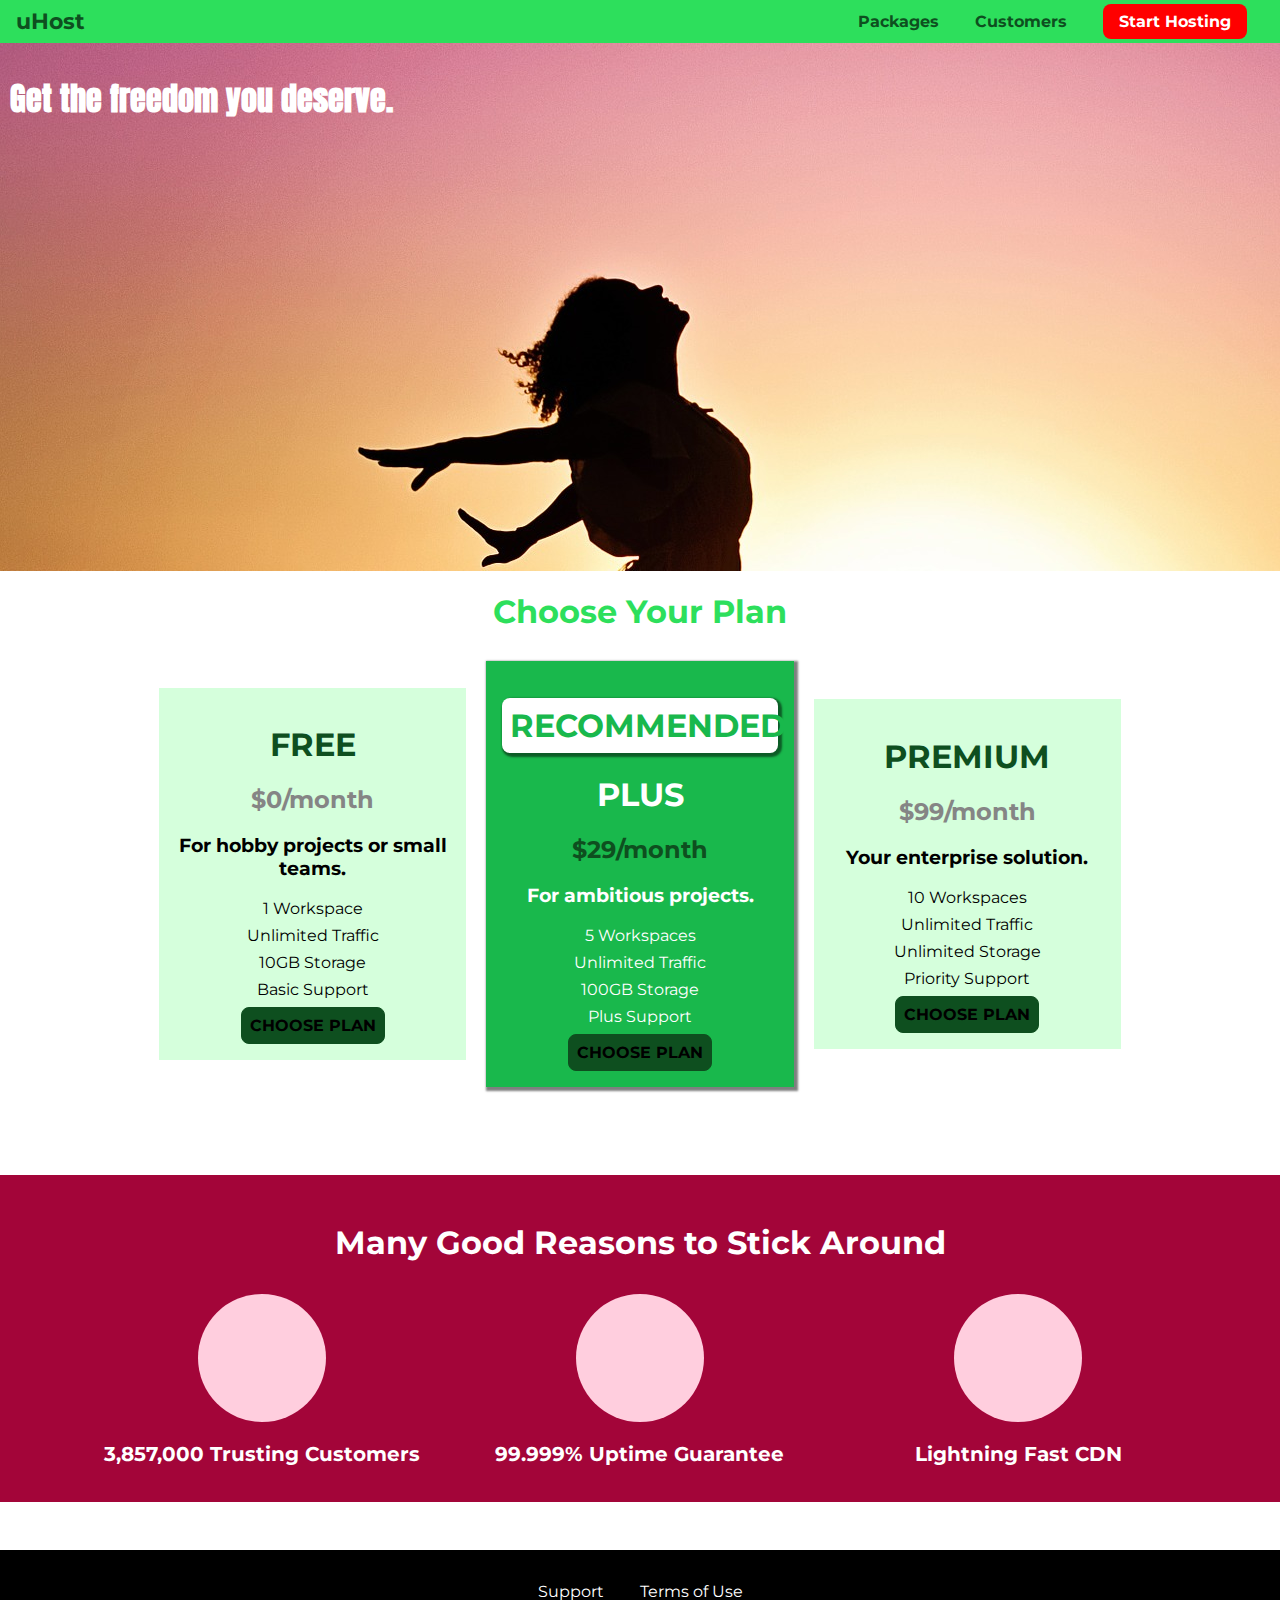
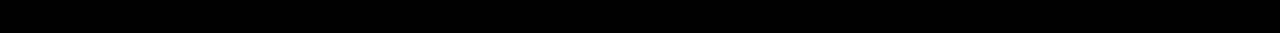
==== index.html @ 53363c1c "initail commit." ====
<!DOCTYPE html>
<html lang="en">

<head>
  <meta charset="UTF-8" />
  <meta http-equiv="X-UA-Compatible" content="ie=edge" />
  <title>uHost</title>
  <link rel="shortcut icon" href="favicon.png" />
  <link href="https://fonts.googleapis.com/css?family=Anton" rel="stylesheet" />
  <link href="https://fonts.googleapis.com/css?family=Montserrat:400,700" rel="stylesheet" />
    <link rel="stylesheet" href="shared.css" />
  <link rel="stylesheet" href="main.css" />
</head>

<body>
  <header class="main-header">
    <div class="main-logo">
      <a href="index.html" class="main-header__brand">
        uHost
      </a>
    </div>
    <nav class="main-nav">
      <ul class="main-nav__items">
        <li class="main-nav__item">
          <a href="packages/index.html">Packages</a>
        </li>
        <li class="main-nav__item">
          <a href="customers/index.html">Customers</a>
          <a href="customers/index.html" style="display:none">Customers</a>
        </li class="main-nav__item">
        <li class="main-nav__item main-nav__item--cta">
          <a href="start-hosting/index.html">Start Hosting</a>
        </li>
      </ul>
    </nav>
  </header>
  <main>
    <section id="product-overview">
      <h1>Get the freedom you deserve.</h1>
    </section>
    <section id="plans">
      <h1 class="section-title">Choose Your Plan</h1>
      <div class="plan__list">
        <article class="plan">
          <h1 class="plan__title">FREE</h1>
          <h2 class="plan__price">$0/month</h2>
          <h3>For hobby projects or small teams.</h3>
          <ul class="plan__features">
            <li>1 Workspace</li>
            <li>Unlimited Traffic</li>
            <li>10GB Storage</li>
            <li>Basic Support</li>
          </ul>
          <div>
            <button class="button">CHOOSE PLAN</button>
          </div>
        </article>
        <article class="plan plan__highlighted">
          <h1 class="plan__annotation">RECOMMENDED</h1>
          <h1 class="plan__title">PLUS</h1>
          <h2 class="plan__price">$29/month</h2>
          <h3>For ambitious projects.</h3>
          <ul class="plan__features">
            <li>5 Workspaces</li>
            <li>Unlimited Traffic</li>
            <li>100GB Storage</li>
            <li>Plus Support</li>
          </ul>
          <div>
            <button class="button">CHOOSE PLAN</button>
          </div>
        </article>
        <article class="plan">
          <h1 class="plan__title">PREMIUM</h1>
          <h2 class="plan__price">$99/month</h2>
          <h3>Your enterprise solution.</h3>
          <ul class="plan__features">
            <li>10 Workspaces</li>
            <li>Unlimited Traffic</li>
            <li>Unlimited Storage</li>
            <li>Priority Support</li>
          </ul>
          <div>
            <button class="button">CHOOSE PLAN</button>
          </div>
        </article>
      </div>
    </section>

    <section id="key-features">
      <h1 class="section-title">Many Good Reasons to Stick Around</h1>
      <ul class="key-feature__list">
        <li class="key-feature">
          <div class="key-feature__image">

          </div>
          <p class="key-feature__description">3,857,000 Trusting Customers</p>
        </li>
        <li class="key-feature">
          <div class="key-feature__image">

          </div>
          <p class="key-feature__description">99.999% Uptime Guarantee</p>
        </li>
        <li class="key-feature">
          <div class="key-feature__image">

          </div>
          <p class="key-feature__description">Lightning Fast CDN</p>
        </li>
      </ul>
    </section>
  </main>
  <footer class="main-footer">
    <nav>
      <ul class="main-footer__links">
        <li class="main-footer__link">
          <a href="#">Support</a>
        </li>
        <li class="main-footer__link">
          <a href="#">Terms of Use</a>
        </li>
      </ul>
    </nav>
  </footer>
</body>

</html>
---- shared.css ----
* {
  box-sizing: border-box;
}

body {
  font-family: "Montserrat", sans-serif;
  margin: 0;
}

.button {
  background: #0e4f1f;
  font: inherit;
  border: 1.5px solid #0e4f1f;
  padding: 8px;
  border-radius: 8px;
  font-weight: bold;
  cursor: pointer;
}

.button:hover,
.button:active {
  background: white;
  color: #0e4f1f;
}

.button:focus {
  outline: none;
}

.main-header {
  width: 100%;
  background: #2ddf5c;
  padding: 8px 16px;
}

.main-header__brand {
  color: #0e4f1f;
  text-decoration: none;
  font-weight: bold;
  font-size: 22px;
}

.main-header > div {
  display: inline-block;
  vertical-align: middle;
}

.main-nav {
  display: inline-block;
  text-align: right;
  width: calc(100% - 74px);
  vertical-align: middle;
}

.main-nav__items {
  margin: 0;
  padding: 0;
  list-style: none;
}

.main-nav__item {
  display: inline-block;
  margin: 0 16px;
}

.main-nav__item a {
  color: #0e4f1f;
  text-decoration: none;
  font-weight: bold;
  padding: 3px 0;
}

.main-nav__item a:hover,
.main-nav__item a:active {
  color: white;
  border-bottom: 5px solid white;
}

.main-nav__item--cta a {
  color: white;
  background: red;
  padding: 8px 16px;
  border-radius: 8px;
}

.main-nav__item--cta a:hover,
.main-nav__item--cta a:active {
  color: #ff1b68;
  background: white;
  border: none;
}

.main-footer {
  background: black;
  padding: 32px;
  margin-top: 48px;
}

.main-footer__links {
  list-style: none;
  margin: 0;
  padding: 0;
  text-align: center;
}

.main-footer__link {
  display: inline-block;
  margin: 0 16px;
}

.main-footer__link a {
  color: white;
  text-decoration: none;
}

.main-footer__link a:hover,
.main-footer__link a:active {
  color: #ccc;
}
---- main.css ----
#product-overview {
  background: url("freedom.jpg");
  width: 100%;
  height: 528px;
  padding: 10px;
}

.section-title {
  color: #2ddf5c;
  text-align: center;
}

#product-overview h1 {
  color: white;
  font-family: "Anton", sans-serif;
}

.plan__list {
  width: 80%;
  margin: auto;
  text-align: center;
}

.plan {
  background: #d5ffdc;
  text-align: center;
  padding: 16px;
  margin: 8px;
  display: inline-block;
  width: 30%;
  vertical-align: middle;
}

.plan__highlighted {
  background: #19b84c;
  color: white;
  box-shadow: 2px 2px 2px 2px rgba(0, 0, 0, 0.5);
}

.plan__annotation {
  background: white;
  color: #19b84c;
  padding: 8px;
  border-radius: 8px;
  box-shadow: 2px 2px 2px 2px rgba(0, 0, 0, 0.5);
}

.plan__title {
  color: #0e4f1f;
}

.plan__price {
  color: #858585;
}

.plan__highlighted .plan__title {
  color: white;
}

.plan__highlighted .plan__price {
  color: #0e4f1f;
}

.plan__features {
  list-style: none;
  margin: 0;
  padding: 0;
}

.plan__features li {
  margin: 8px 0;
}

#key-features {
  background: #a30539;
  margin-top: 80px;
  padding: 16px;
}

#key-features .section-title {
  color: white;
  margin: 32px;
}

.key-feature__list {
  list-style: none;
  margin: 0;
  padding: 0;
  text-align: center;
}

.key-feature {
  display: inline-block;
  width: 30%;
}

.key-feature__image {
  background: #ffcede;
  width: 128px;
  height: 128px;
  border: 2px solod #424242;
  border-radius: 50%;
  margin: auto;
}

.key-feature__description {
  text-align: center;
  font-weight: bold;
  color: white;
  font-size: 20px;
  vertical-align: top;
}
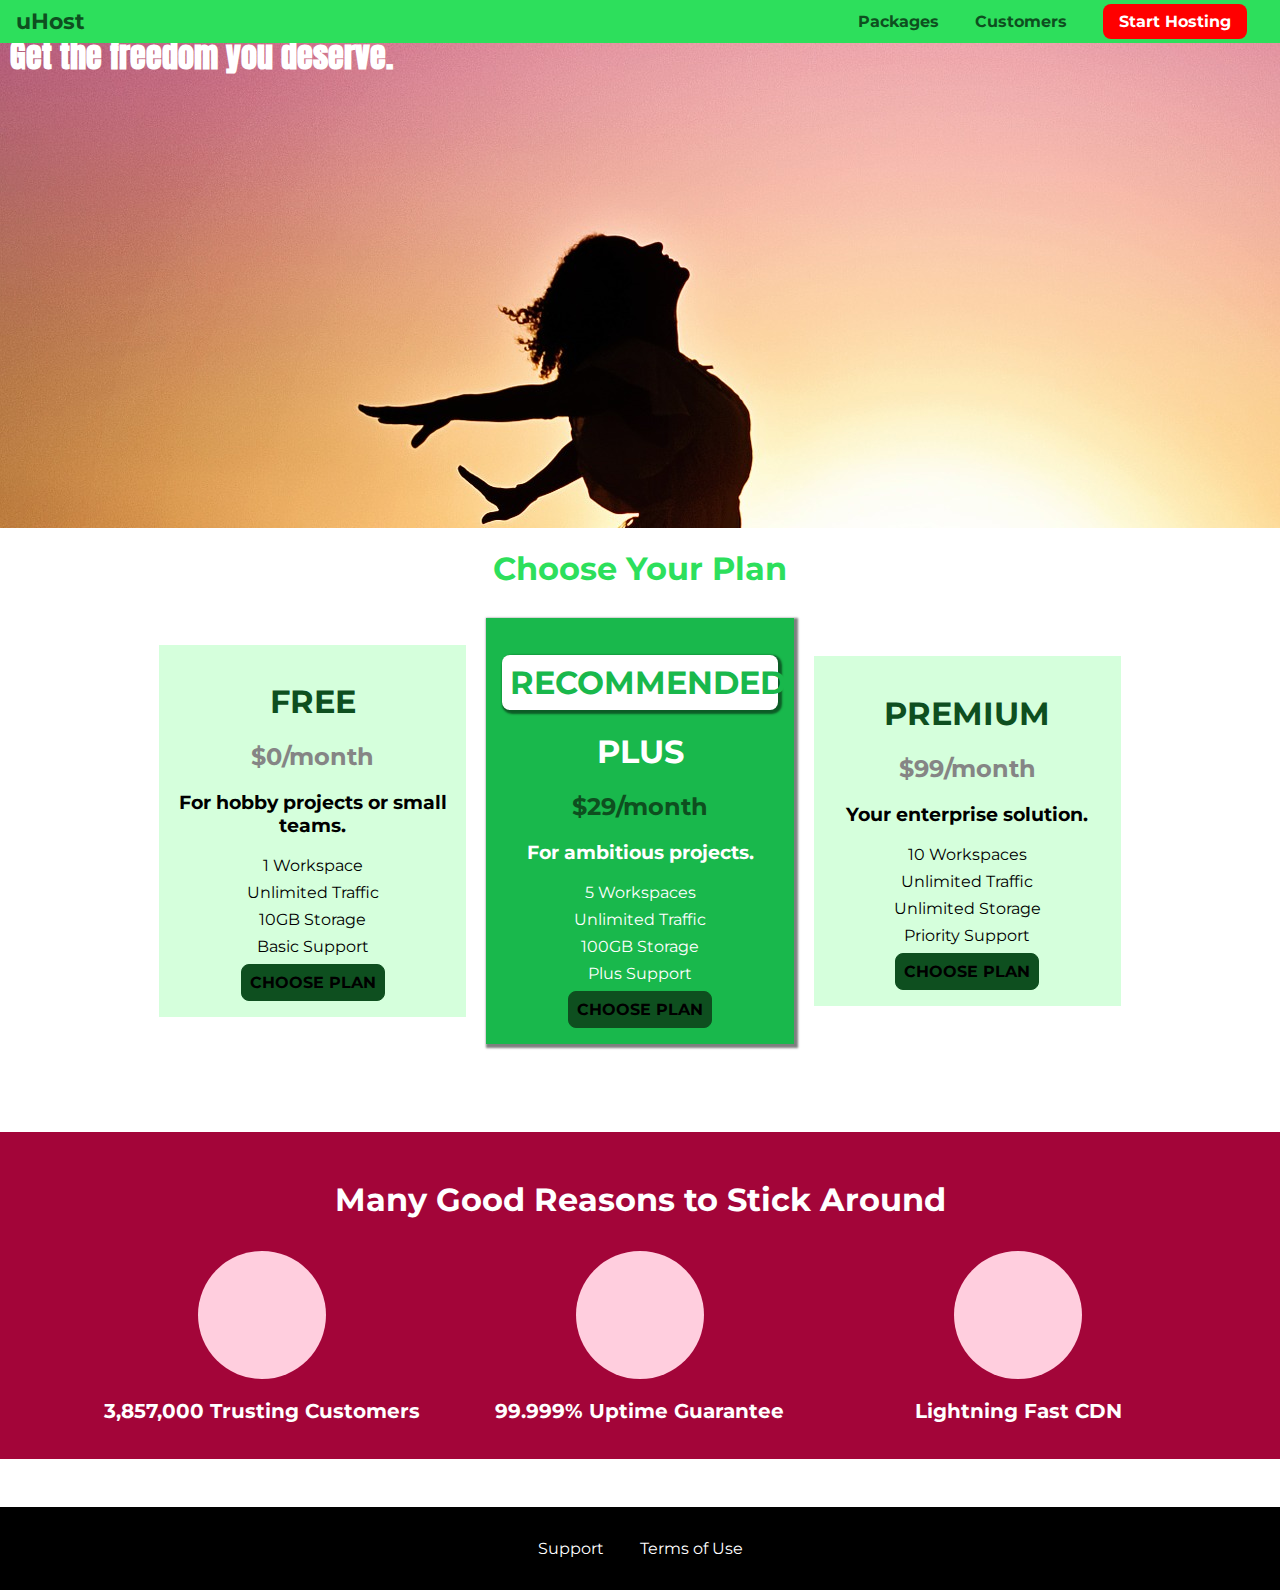
==== commit ea46a84a: "Position property added." ====
--- a/index.html
+++ b/index.html
@@ -8,7 +8,7 @@
   <link rel="shortcut icon" href="favicon.png" />
   <link href="https://fonts.googleapis.com/css?family=Anton" rel="stylesheet" />
   <link href="https://fonts.googleapis.com/css?family=Montserrat:400,700" rel="stylesheet" />
-    <link rel="stylesheet" href="shared.css" />
+  <link rel="stylesheet" href="shared.css" />
   <link rel="stylesheet" href="main.css" />
 </head>
 
--- a/shared.css
+++ b/shared.css
@@ -29,8 +29,12 @@
 
 .main-header {
   width: 100%;
+  position: fixed;
+  top: 0px;
+  left: 0px;
   background: #2ddf5c;
   padding: 8px 16px;
+  z-index: 1;
 }
 
 .main-header__brand {
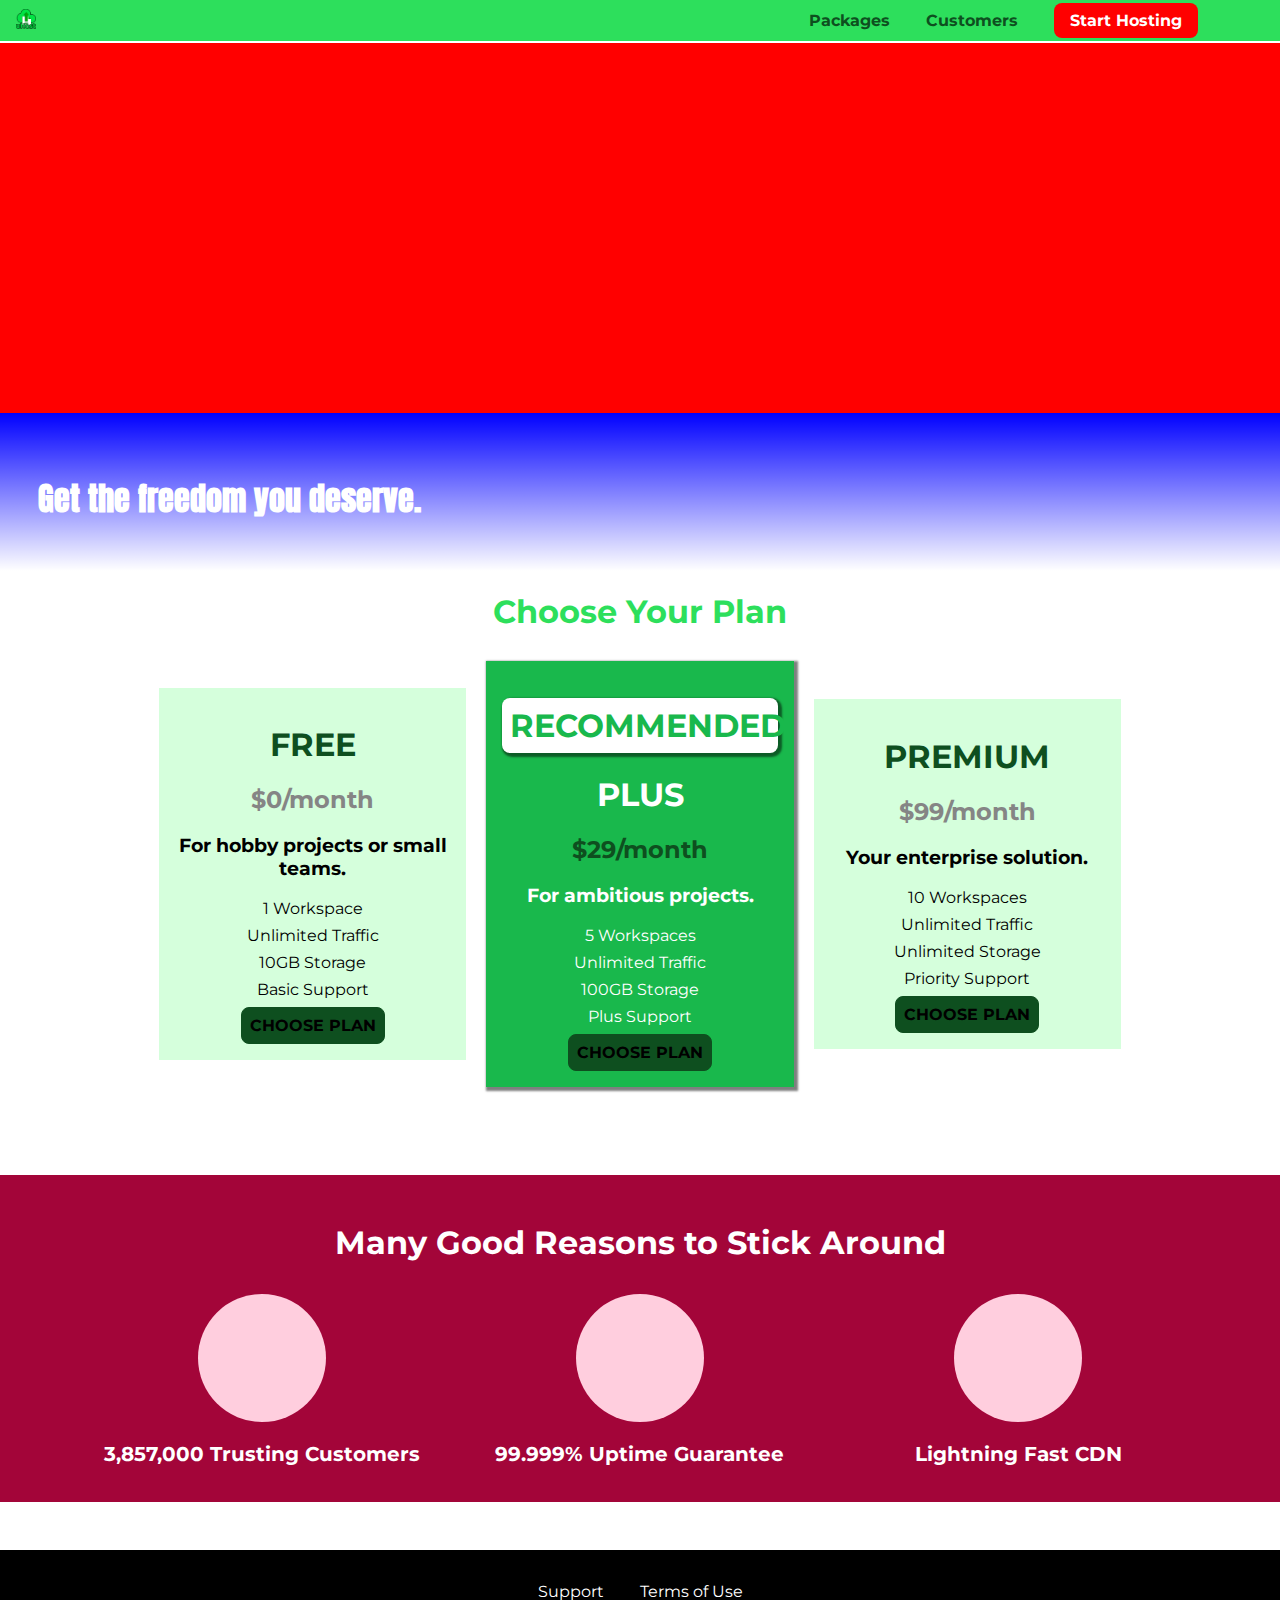
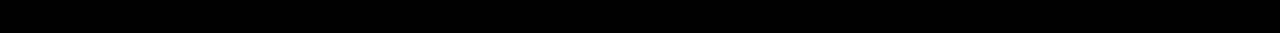
==== commit 12fa7809: "Image styling added." ====
--- a/index.html
+++ b/index.html
@@ -16,7 +16,7 @@
   <header class="main-header">
     <div class="main-logo">
       <a href="index.html" class="main-header__brand">
-        uHost
+        <img src="images/uhost-icon.png" alt="uHost - Your Favorite Hosting Company.">
       </a>
     </div>
     <nav class="main-nav">
--- a/shared.css
+++ b/shared.css
@@ -42,6 +42,13 @@
   text-decoration: none;
   font-weight: bold;
   font-size: 22px;
+  height: 20px;
+  display: inline-block;
+}
+
+.main-header__brand img {
+  height: 100%;
+  margin-top: -5px;
 }
 
 .main-header > div {
--- a/main.css
+++ b/main.css
@@ -1,8 +1,12 @@
 #product-overview {
-  background: url("freedom.jpg");
+  /* background: url("images/freedom.jpg") left 10% bottom 20% / cover no-repeat
+    border-box; */
+  background-image: linear-gradient(180deg, red 70%, blue 20%, transparent);
   width: 100%;
   height: 528px;
   padding: 10px;
+  margin-top: 43px;
+  position: relative;
 }
 
 .section-title {
@@ -13,6 +17,9 @@
 #product-overview h1 {
   color: white;
   font-family: "Anton", sans-serif;
+  position: absolute;
+  bottom: 5%;
+  left: 3%;
 }
 
 .plan__list {
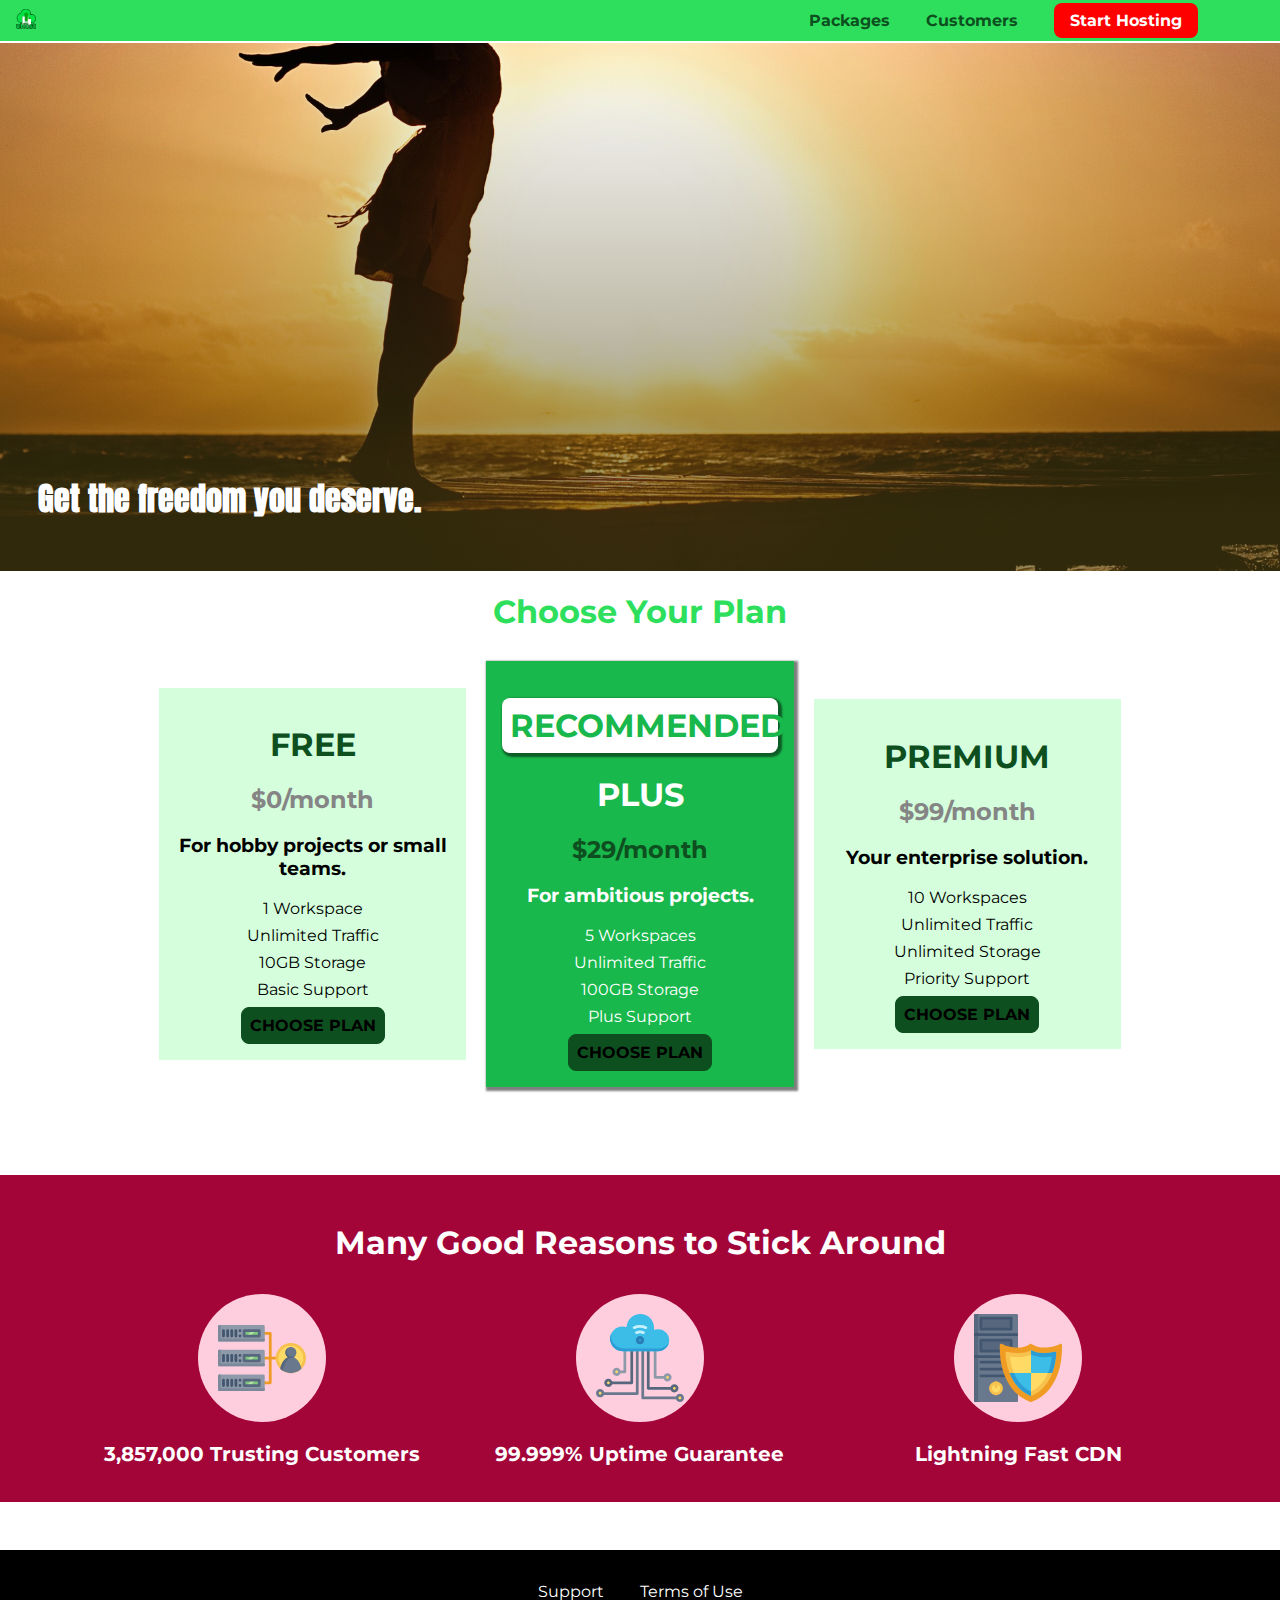
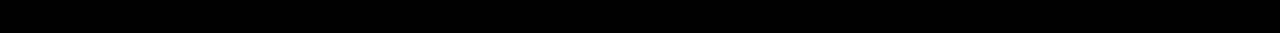
==== commit 293201f1: "BG image and image styling done." ====
--- a/index.html
+++ b/index.html
@@ -93,18 +93,195 @@
         <li class="key-feature">
           <div class="key-feature__image">
 
+            <svg viewBox="0 0 512 512">
+              <path style="fill:#F09B24;"
+                d="M344,248h-32V112c0-4.418-3.582-8-8-8h-40c-4.418,0-8,3.582-8,8s3.582,8,8,8h32v128h-32  c-4.418,0-8,3.582-8,8s3.582,8,8,8h32v128h-32c-4.418,0-8,3.582-8,8s3.582,8,8,8h40c4.418,0,8-3.582,8-8V264h32c4.418,0,8-3.582,8-8  S348.418,248,344,248z" />
+              <path style="fill:#8E9AA9;"
+                d="M264,64H8c-4.418,0-8,3.582-8,8v80c0,4.418,3.582,8,8,8h256c4.418,0,8-3.582,8-8V72  C272,67.582,268.418,64,264,64z" />
+              <path style="fill:#7C899B;"
+                d="M24,144c-4.418,0-8-3.582-8-8V64H8c-4.418,0-8,3.582-8,8v80c0,4.418,3.582,8,8,8h256  c4.418,0,8-3.582,8-8v-8H24z" />
+              <rect x="152" y="96" style="fill:#B8E3A8;" width="88" height="32" />
+              <g>
+                <polygon style="fill:#7EC97D;" points="152,96 152,128 166,128 198,96  " />
+                <polygon style="fill:#7EC97D;" points="220,96 188,128 240,128 240,96  " />
+              </g>
+              <path style="fill:#56677E;"
+                d="M240,136h-88c-4.418,0-8-3.582-8-8V96c0-4.418,3.582-8,8-8h88c4.418,0,8,3.582,8,8v32  C248,132.418,244.418,136,240,136z M160,120h72v-16h-72V120z" />
+              <g>
+                <path style="fill:#435670;"
+                  d="M32,136c-4.418,0-8-3.582-8-8V96c0-4.418,3.582-8,8-8s8,3.582,8,8v32C40,132.418,36.418,136,32,136z   " />
+                <path style="fill:#435670;"
+                  d="M56,136c-4.418,0-8-3.582-8-8V96c0-4.418,3.582-8,8-8s8,3.582,8,8v32C64,132.418,60.418,136,56,136z   " />
+                <path style="fill:#435670;"
+                  d="M80,136c-4.418,0-8-3.582-8-8V96c0-4.418,3.582-8,8-8s8,3.582,8,8v32C88,132.418,84.418,136,80,136z   " />
+                <path style="fill:#435670;"
+                  d="M104,136c-4.418,0-8-3.582-8-8V96c0-4.418,3.582-8,8-8s8,3.582,8,8v32   C112,132.418,108.418,136,104,136z" />
+                <path style="fill:#435670;"
+                  d="M128,105c-4.418,0-8-3.582-8-8v-1c0-4.418,3.582-8,8-8s8,3.582,8,8v1   C136,101.418,132.418,105,128,105z" />
+                <path style="fill:#435670;"
+                  d="M128,136c-4.418,0-8-3.582-8-8v-1c0-4.418,3.582-8,8-8s8,3.582,8,8v1   C136,132.418,132.418,136,128,136z" />
+              </g>
+              <path style="fill:#8E9AA9;"
+                d="M264,208H8c-4.418,0-8,3.582-8,8v80c0,4.418,3.582,8,8,8h256c4.418,0,8-3.582,8-8v-80  C272,211.582,268.418,208,264,208z" />
+              <path style="fill:#7C899B;"
+                d="M24,288c-4.418,0-8-3.582-8-8v-72H8c-4.418,0-8,3.582-8,8v80c0,4.418,3.582,8,8,8h256  c4.418,0,8-3.582,8-8v-8H24z" />
+              <rect x="152" y="240" style="fill:#B8E3A8;" width="88" height="32" />
+              <g>
+                <polygon style="fill:#7EC97D;" points="152,240 152,272 166,272 198,240  " />
+                <polygon style="fill:#7EC97D;" points="220,240 188,272 240,272 240,240  " />
+              </g>
+              <path style="fill:#56677E;"
+                d="M240,280h-88c-4.418,0-8-3.582-8-8v-32c0-4.418,3.582-8,8-8h88c4.418,0,8,3.582,8,8v32  C248,276.418,244.418,280,240,280z M160,264h72v-16h-72V264z" />
+              <g>
+                <path style="fill:#435670;"
+                  d="M32,280c-4.418,0-8-3.582-8-8v-32c0-4.418,3.582-8,8-8s8,3.582,8,8v32C40,276.418,36.418,280,32,280   z" />
+                <path style="fill:#435670;"
+                  d="M56,280c-4.418,0-8-3.582-8-8v-32c0-4.418,3.582-8,8-8s8,3.582,8,8v32C64,276.418,60.418,280,56,280   z" />
+                <path style="fill:#435670;"
+                  d="M80,280c-4.418,0-8-3.582-8-8v-32c0-4.418,3.582-8,8-8s8,3.582,8,8v32C88,276.418,84.418,280,80,280   z" />
+                <path style="fill:#435670;"
+                  d="M104,280c-4.418,0-8-3.582-8-8v-32c0-4.418,3.582-8,8-8s8,3.582,8,8v32   C112,276.418,108.418,280,104,280z" />
+                <path style="fill:#435670;"
+                  d="M128,249c-4.418,0-8-3.582-8-8v-1c0-4.418,3.582-8,8-8s8,3.582,8,8v1   C136,245.418,132.418,249,128,249z" />
+                <path style="fill:#435670;"
+                  d="M128,280c-4.418,0-8-3.582-8-8v-1c0-4.418,3.582-8,8-8s8,3.582,8,8v1   C136,276.418,132.418,280,128,280z" />
+              </g>
+              <path style="fill:#8E9AA9;"
+                d="M264,352H8c-4.418,0-8,3.582-8,8v80c0,4.418,3.582,8,8,8h256c4.418,0,8-3.582,8-8v-80  C272,355.582,268.418,352,264,352z" />
+              <path style="fill:#7C899B;"
+                d="M24,432c-4.418,0-8-3.582-8-8v-72H8c-4.418,0-8,3.582-8,8v80c0,4.418,3.582,8,8,8h256  c4.418,0,8-3.582,8-8v-8H24z" />
+              <rect x="152" y="384" style="fill:#B8E3A8;" width="88" height="32" />
+              <g>
+                <polygon style="fill:#7EC97D;" points="152,384 152,416 166,416 198,384  " />
+                <polygon style="fill:#7EC97D;" points="220,384 188,416 240,416 240,384  " />
+              </g>
+              <path style="fill:#56677E;"
+                d="M240,424h-88c-4.418,0-8-3.582-8-8v-32c0-4.418,3.582-8,8-8h88c4.418,0,8,3.582,8,8v32  C248,420.418,244.418,424,240,424z M160,408h72v-16h-72V408z" />
+              <g>
+                <path style="fill:#435670;"
+                  d="M32,424c-4.418,0-8-3.582-8-8v-32c0-4.418,3.582-8,8-8s8,3.582,8,8v32C40,420.418,36.418,424,32,424   z" />
+                <path style="fill:#435670;"
+                  d="M56,424c-4.418,0-8-3.582-8-8v-32c0-4.418,3.582-8,8-8s8,3.582,8,8v32C64,420.418,60.418,424,56,424   z" />
+                <path style="fill:#435670;"
+                  d="M80,424c-4.418,0-8-3.582-8-8v-32c0-4.418,3.582-8,8-8s8,3.582,8,8v32C88,420.418,84.418,424,80,424   z" />
+                <path style="fill:#435670;"
+                  d="M104,424c-4.418,0-8-3.582-8-8v-32c0-4.418,3.582-8,8-8s8,3.582,8,8v32   C112,420.418,108.418,424,104,424z" />
+                <path style="fill:#435670;"
+                  d="M128,393c-4.418,0-8-3.582-8-8v-1c0-4.418,3.582-8,8-8s8,3.582,8,8v1   C136,389.418,132.418,393,128,393z" />
+                <path style="fill:#435670;"
+                  d="M128,424c-4.418,0-8-3.582-8-8v-1c0-4.418,3.582-8,8-8s8,3.582,8,8v1   C136,420.418,132.418,424,128,424z" />
+              </g>
+              <path style="fill:#F7C14D;"
+                d="M424,168c-48.523,0-88,39.477-88,88s39.477,88,88,88s88-39.477,88-88S472.523,168,424,168z" />
+              <path style="fill:#FFDB66;"
+                d="M424,184c-39.701,0-72,32.299-72,72s32.299,72,72,72s72-32.299,72-72S463.701,184,424,184z" />
+              <path style="fill:#69788D;"
+                d="M484.893,314.16C476.393,274.588,451.922,248,424,248s-52.393,26.588-60.893,66.16  c-0.605,2.82,0.354,5.749,2.511,7.664C381.731,336.124,402.465,344,424,344s42.269-7.876,58.381-22.176  C484.539,319.909,485.498,316.98,484.893,314.16z" />
+              <path style="fill:#56677E;"
+                d="M434.053,249.171C430.768,248.403,427.411,248,424,248c-27.922,0-52.393,26.588-60.893,66.16  c-0.605,2.82,0.354,5.749,2.511,7.664c3.383,3.002,6.979,5.703,10.734,8.125C384.904,286.243,407.373,255.378,434.053,249.171z" />
+              <path style="fill:#69788D;"
+                d="M424,192c-17.645,0-32,14.355-32,32s14.355,32,32,32s32-14.355,32-32S441.645,192,424,192z" />
+              <path style="fill:#56677E;"
+                d="M432,248c-17.645,0-32-14.355-32-32c0-6.783,2.128-13.076,5.742-18.258  C397.444,203.53,392,213.138,392,224c0,17.645,14.355,32,32,32c10.862,0,20.471-5.444,26.258-13.742  C445.076,245.872,438.783,248,432,248z" />
+
+            </svg>
           </div>
           <p class="key-feature__description">3,857,000 Trusting Customers</p>
         </li>
         <li class="key-feature">
           <div class="key-feature__image">
-
+            <svg viewBox="0 0 512 512">
+              <path style="fill:#8E9AA9;"
+                d="M168,200c-4.418,0-8,3.582-8,8v120h-17.376c-3.302-9.311-12.194-16-22.624-16  c-13.234,0-24,10.767-24,24s10.766,24,24,24c10.429,0,19.321-6.689,22.624-16H168c4.418,0,8-3.582,8-8V208  C176,203.582,172.418,200,168,200z" />
+              <path style="fill:#FFDB66;"
+                d="M120,328c-4.411,0-8,3.589-8,8s3.589,8,8,8s8-3.589,8-8S124.411,328,120,328z" />
+              <path style="fill:#56677E;"
+                d="M208,200c-4.418,0-8,3.582-8,8v184H94.624C91.322,382.689,82.43,376,72,376  c-13.234,0-24,10.767-24,24s10.766,24,24,24c10.429,0,19.321-6.689,22.624-16H208c4.418,0,8-3.582,8-8V208  C216,203.582,212.418,200,208,200z" />
+              <path style="fill:#FFDB66;" d="M72,392c-4.411,0-8,3.589-8,8s3.589,8,8,8s8-3.589,8-8S76.411,392,72,392z" />
+              <path style="fill:#69788D;"
+                d="M240,208c-4.418,0-8,3.582-8,8v239H47.24c-2.671-10.34-12.078-18-23.24-18c-13.234,0-24,10.767-24,24  s10.766,24,24,24c9.666,0,18.009-5.747,21.809-14H240c4.418,0,8-3.582,8-8V216C248,211.582,244.418,208,240,208z" />
+              <path style="fill:#FFDB66;" d="M24,453c-4.411,0-8,3.589-8,8s3.589,8,8,8s8-3.589,8-8S28.411,453,24,453z" />
+              <path style="fill:#69788D;"
+                d="M488,464c-10.429,0-19.321,6.689-22.624,16H280V208c0-4.418-3.582-8-8-8s-8,3.582-8,8v280  c0,4.418,3.582,8,8,8h193.376c3.302,9.311,12.194,16,22.624,16c13.234,0,24-10.767,24-24S501.234,464,488,464z" />
+              <path style="fill:#FFDB66;"
+                d="M488,480c-4.411,0-8,3.589-8,8s3.589,8,8,8s8-3.589,8-8S492.411,480,488,480z" />
+              <path style="fill:#56677E;"
+                d="M456,408c-10.429,0-19.321,6.689-22.624,16H312V208c0-4.418-3.582-8-8-8s-8,3.582-8,8v224  c0,4.418,3.582,8,8,8h129.376c3.302,9.311,12.194,16,22.624,16c13.234,0,24-10.767,24-24S469.234,408,456,408z" />
+              <path style="fill:#FFDB66;"
+                d="M456,424c-4.411,0-8,3.589-8,8s3.589,8,8,8s8-3.589,8-8S460.411,424,456,424z" />
+              <path style="fill:#8E9AA9;"
+                d="M416,344c-10.429,0-19.321,6.689-22.624,16H352V208c0-4.418-3.582-8-8-8s-8,3.582-8,8v160  c0,4.418,3.582,8,8,8h49.376c3.302,9.311,12.194,16,22.624,16c13.234,0,24-10.767,24-24S429.234,344,416,344z" />
+              <path style="fill:#FFDB66;"
+                d="M416,360c-4.411,0-8,3.589-8,8s3.589,8,8,8s8-3.589,8-8S420.411,360,416,360z" />
+              <path style="fill:#3CBDE8;"
+                d="M362,88c-8.741,0-17.231,1.751-25.06,5.085C337.646,88.797,338,84.43,338,80  c0-44.112-35.888-80-80-80c-42.823,0-77.895,33.816-79.909,76.149C170.393,73.415,162.244,72,154,72c-39.701,0-72,32.299-72,72  s32.299,72,72,72h208c35.29,0,64-28.71,64-64S397.29,88,362,88z" />
+              <path style="fill:#2C9DD4;"
+                d="M368,200H160c-39.701,0-72-32.299-72-72c0-5.863,0.721-11.559,2.05-17.019  C84.918,120.88,82,132.102,82,144c0,39.701,32.299,72,72,72h208c30.389,0,55.88-21.296,62.379-49.743  C413.565,186.327,392.352,200,368,200z" />
+              <path style="fill:#2A7DB5;"
+                d="M256,128c-13.234,0-24,10.767-24,24s10.766,24,24,24c13.233,0,24-10.767,24-24S269.233,128,256,128z" />
+              <path style="fill:#2C9DD4;"
+                d="M256,144c-4.411,0-8,3.589-8,8s3.589,8,8,8c4.411,0,8-3.589,8-8S260.411,144,256,144z" />
+              <g>
+                <path style="fill:#C5F1FA;"
+                  d="M221.755,87.695c-2.994,0-5.864-1.688-7.233-4.572c-1.894-3.991-0.194-8.763,3.798-10.657   C230.157,66.849,242.834,64,256,64c13.166,0,25.844,2.849,37.68,8.466c3.992,1.895,5.692,6.666,3.798,10.657   s-6.666,5.692-10.657,3.798C277.144,82.328,266.774,80,256,80c-10.774,0-21.144,2.328-30.821,6.921   C224.072,87.446,222.904,87.695,221.755,87.695z" />
+                <path style="fill:#C5F1FA;"
+                  d="M276.545,116.618c-1.148,0-2.316-0.249-3.424-0.774C267.745,113.293,261.985,112,256,112   c-5.985,0-11.745,1.293-17.121,3.844c-3.991,1.895-8.763,0.192-10.657-3.798c-1.894-3.992-0.193-8.764,3.798-10.657   C239.557,97.813,247.625,96,256,96c8.376,0,16.444,1.813,23.98,5.389c3.991,1.894,5.692,6.665,3.798,10.657   C282.41,114.93,279.539,116.618,276.545,116.618z" />
+              </g>
+
+            </svg>
           </div>
           <p class="key-feature__description">99.999% Uptime Guarantee</p>
         </li>
         <li class="key-feature">
           <div class="key-feature__image">
-
+            <svg viewBox="0 0 512 512">
+              <path style="fill:#69788D;"
+                d="M248,0H8C3.582,0,0,3.582,0,8v496c0,4.418,3.582,8,8,8h240c4.418,0,8-3.582,8-8V8  C256,3.582,252.418,0,248,0z" />
+              <path style="fill:#56677E;"
+                d="M24,504V8c0-4.418,3.582-8,8-8H8C3.582,0,0,3.582,0,8v496c0,4.418,3.582,8,8,8h24  C27.582,512,24,508.418,24,504z" />
+              <g>
+                <rect x="0" y="112" style="fill:#435670;" width="256" height="16" />
+                <rect x="0" y="240" style="fill:#435670;" width="256" height="16" />
+              </g>
+              <path style="fill:#F7C14D;"
+                d="M128,392c-22.056,0-40,17.944-40,40s17.944,40,40,40s40-17.944,40-40S150.056,392,128,392z" />
+              <path style="fill:#FFDB66;"
+                d="M128,408c-13.233,0-24,10.767-24,24s10.767,24,24,24s24-10.767,24-24S141.233,408,128,408z" />
+              <path style="fill:#F7C14D;"
+                d="M128,392c-2.739,0-5.414,0.278-8,0.805V424c0,4.418,3.582,8,8,8c4.418,0,8-3.582,8-8v-31.195  C133.414,392.278,130.739,392,128,392z" />
+              <g>
+                <path style="fill:#435670;"
+                  d="M216,288H40c-4.418,0-8-3.582-8-8s3.582-8,8-8h176c4.418,0,8,3.582,8,8S220.418,288,216,288z" />
+                <path style="fill:#435670;"
+                  d="M216,328H40c-4.418,0-8-3.582-8-8s3.582-8,8-8h176c4.418,0,8,3.582,8,8S220.418,328,216,328z" />
+                <path style="fill:#435670;"
+                  d="M216,368H40c-4.418,0-8-3.582-8-8s3.582-8,8-8h176c4.418,0,8,3.582,8,8S220.418,368,216,368z" />
+                <path style="fill:#435670;"
+                  d="M216,16H40c-4.418,0-8,3.582-8,8v64c0,4.418,3.582,8,8,8h176c4.418,0,8-3.582,8-8V24   C224,19.582,220.418,16,216,16z" />
+              </g>
+              <rect x="48" y="32" style="fill:#56677E;" width="160" height="48" />
+              <path style="fill:#435670;"
+                d="M216,144H40c-4.418,0-8,3.582-8,8v64c0,4.418,3.582,8,8,8h176c4.418,0,8-3.582,8-8v-64  C224,147.582,220.418,144,216,144z" />
+              <rect x="48" y="160" style="fill:#56677E;" width="160" height="48" />
+              <path style="fill:#F09B24;"
+                d="M511.747,180.237c-0.194-6.537-8.107-10.107-13.135-5.894c-5.6,4.693-42.904,21.282-98.514,21.282  c-33.45,0-64.625-20.999-64.929-21.206c-2.9-1.991-6.764-1.85-9.512,0.346c-2.677,2.135-27.201,20.86-63.793,20.86  c-55.607,0-92.914-16.589-98.515-21.282c-5.028-4.211-12.941-0.645-13.135,5.894c-1.634,54.834,4.655,105.941,18.693,151.903  c12.096,39.604,29.759,74.047,52.497,102.373c27.538,34.304,62.743,59.882,104.66,76.045c3.069,1.918,6.757,1.921,9.83,0  c41.917-16.163,77.122-41.741,104.66-76.045c22.738-28.326,40.401-62.77,52.497-102.373  C507.092,286.179,513.381,235.071,511.747,180.237z" />
+              <path style="fill:#F7C14D;"
+                d="M476.21,221.226c-1.953-1.631-4.568-2.235-7.036-1.628c-21.686,5.327-44.926,8.028-69.075,8.028  c-25.926,0-49.633-8.975-64.955-16.504c-2.307-1.134-5.016-1.091-7.284,0.116c-14.059,7.477-36.919,16.388-65.994,16.388  c-24.153,0-47.394-2.701-69.075-8.028c-5.155-1.268-10.221,2.966-9.894,8.261c2.077,33.693,7.668,65.635,16.616,94.935  c22.774,74.565,66.139,126.334,128.888,153.868c2.032,0.891,4.397,0.891,6.43,0c61.777-27.107,104.716-78.876,127.62-153.868  c8.948-29.3,14.539-61.241,16.616-94.935C479.224,225.319,478.163,222.856,476.21,221.226z" />
+              <path style="fill:#FFDB66;"
+                d="M331.609,451.727c-52.604-25.289-89.304-70.987-109.144-135.944  c-6.532-21.39-11.162-44.336-13.82-68.447c17.133,2.852,34.952,4.291,53.22,4.291c29.394,0,53.376-7.793,69.978-15.561  c17.44,7.736,41.656,15.561,68.256,15.561c18.267,0,36.085-1.439,53.219-4.291c-2.659,24.112-7.288,47.06-13.82,68.448  C419.545,381.108,383.27,426.805,331.609,451.727z" />
+              <g>
+                <path style="fill:#2C9DD4;"
+                  d="M479.066,227.858c0.157-2.539-0.903-5.002-2.856-6.633s-4.568-2.235-7.036-1.628   c-21.686,5.327-44.926,8.028-69.075,8.028c-25.926,0-49.633-8.975-64.955-16.504c-1.057-0.52-2.2-0.78-3.345-0.806l-0.072,133.351   h123.601c2.556-6.746,4.933-13.702,7.123-20.874C471.398,293.493,476.989,261.552,479.066,227.858z" />
+                <path style="fill:#2C9DD4;"
+                  d="M206.658,343.667c24.153,63.42,65.028,108.108,121.743,132.995c1.031,0.452,2.147,0.673,3.263,0.666   l0.063-133.661H206.658z" />
+              </g>
+              <g>
+                <path style="fill:#3CBDE8;"
+                  d="M439.497,315.783c6.532-21.389,11.161-44.336,13.82-68.448c-17.134,2.852-34.952,4.291-53.219,4.291   c-26.6,0-50.815-7.824-68.256-15.561l-0.116,107.601h97.758C433.179,334.807,436.524,325.518,439.497,315.783z" />
+                <path style="fill:#3CBDE8;"
+                  d="M232.523,343.667c21.144,50.298,54.363,86.56,99.087,108.06l0.117-108.06H232.523z" />
+              </g>
+            </svg>
           </div>
           <p class="key-feature__description">Lightning Fast CDN</p>
         </li>
--- a/main.css
+++ b/main.css
@@ -1,7 +1,14 @@
 #product-overview {
-  /* background: url("images/freedom.jpg") left 10% bottom 20% / cover no-repeat
-    border-box; */
-  background-image: linear-gradient(180deg, red 70%, blue 20%, transparent);
+  background: linear-gradient(to top, rgba(80, 68, 18, 0.6) 10%, transparent),
+    url("images/freedom.jpg") left 10% bottom 20% / cover no-repeat border-box,
+    #ff1b68;
+  /* background-image: linear-gradient(180deg, red 70%, blue 20%, transparent); */
+  /* background-image: radial-gradient(
+    ellipse farthest-corner at 20% 50%,
+    red,
+    blue,
+    green
+  ); */
   width: 100%;
   height: 528px;
   padding: 10px;
@@ -108,6 +115,7 @@
   border: 2px solod #424242;
   border-radius: 50%;
   margin: auto;
+  padding: 20px;
 }
 
 .key-feature__description {
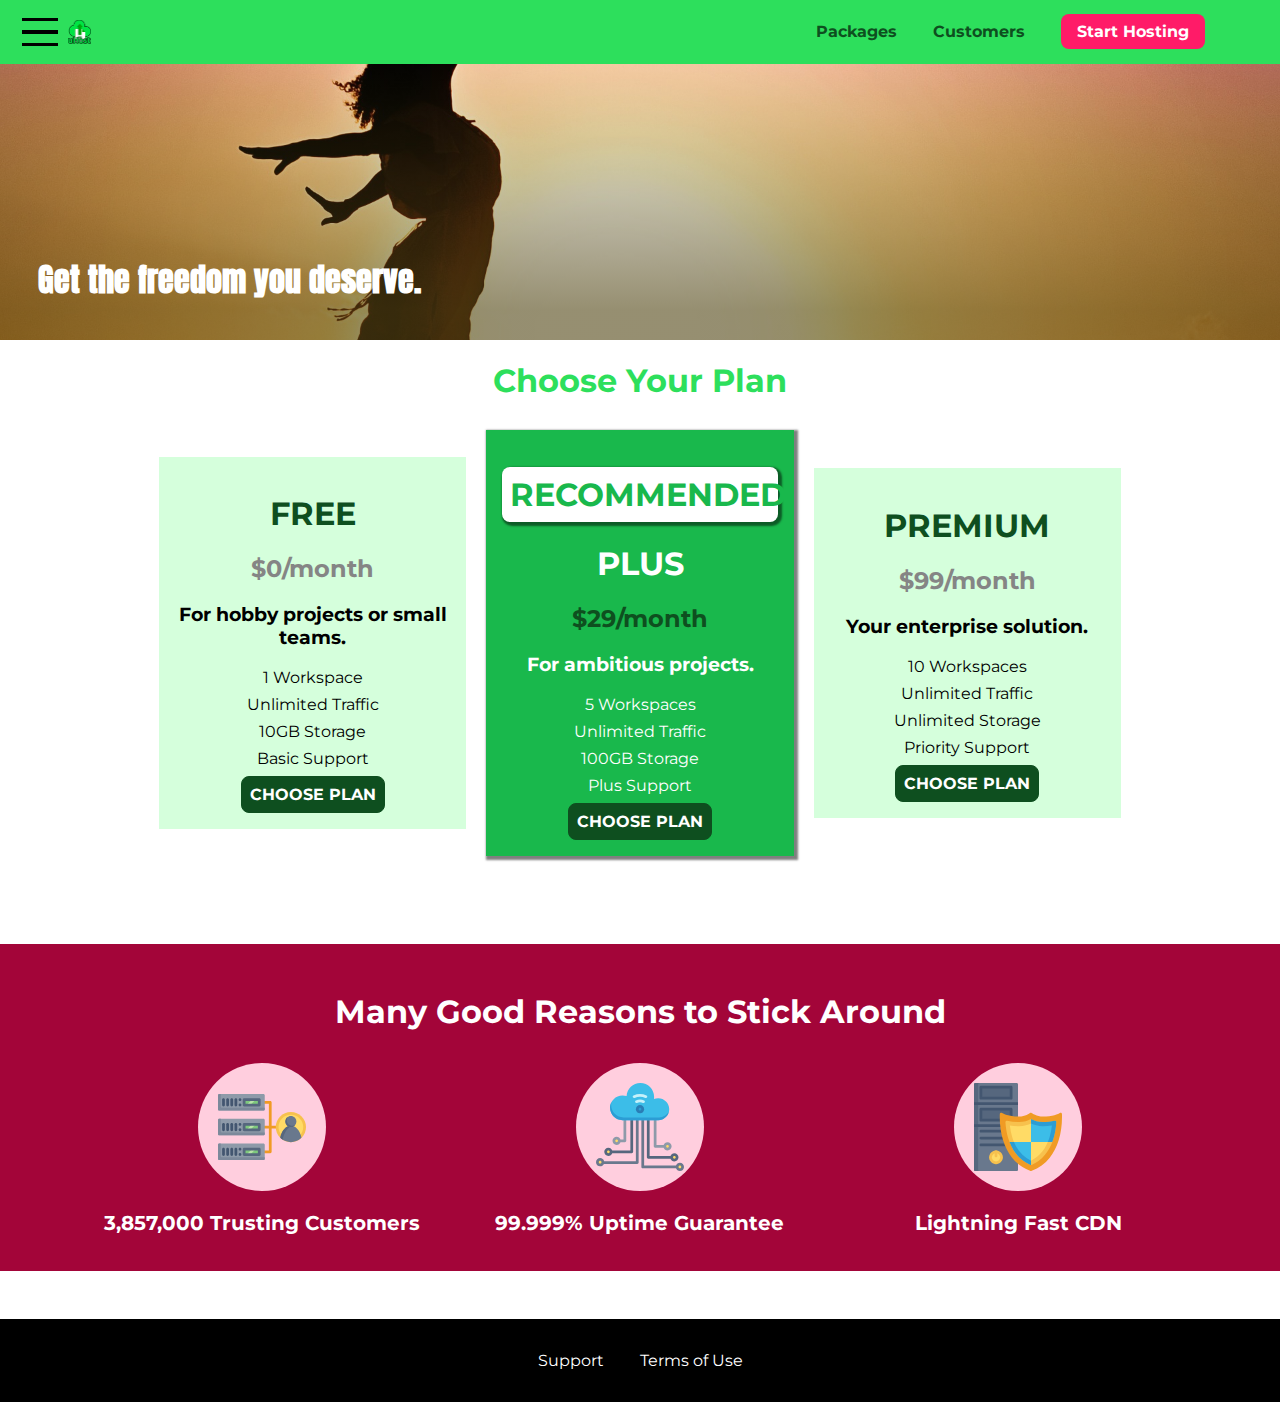
==== commit 54ae061f: "JS added to control styling." ====
--- a/index.html
+++ b/index.html
@@ -13,8 +13,21 @@
 </head>
 
 <body>
+  <div class="backdrop"></div>
+  <div class="modal">
+    <h1 class="modal__title">Do you want to continue?</h1>
+    <div class="modal__actions">
+      <a href="start-hosting/index.html" class="modal__action">Yes!</a>
+      <button class="modal__action modal__action--negative" type="button">No!</button>
+    </div>
+  </div>
   <header class="main-header">
     <div class="main-logo">
+      <button class="toggle-button">
+        <span class="toggle-button__bar"></span>
+        <span class="toggle-button__bar"></span>
+        <span class="toggle-button__bar"></span>
+      </button>
       <a href="index.html" class="main-header__brand">
         <img src="images/uhost-icon.png" alt="uHost - Your Favorite Hosting Company.">
       </a>
@@ -26,7 +39,7 @@
         </li>
         <li class="main-nav__item">
           <a href="customers/index.html">Customers</a>
-          <a href="customers/index.html" style="display:none">Customers</a>
+          <a href="customers/index.html" style="display: none;">Customers</a>
         </li class="main-nav__item">
         <li class="main-nav__item main-nav__item--cta">
           <a href="start-hosting/index.html">Start Hosting</a>
@@ -34,6 +47,19 @@
       </ul>
     </nav>
   </header>
+  <nav class="mobile-nav">
+    <ul class="mobile-nav__items">
+      <li class="mobile-nav__item">
+        <a href="packages/index.html">Packages</a>
+      </li>
+      <li class="mobile-nav__item">
+        <a href="customers/index.html">Customers</a>
+      </li>
+      <li class="mobile-nav__item mobile-nav__item--cta">
+        <a href="start-hosting/index.html">Start Hosting</a>
+      </li>
+    </ul>
+  </nav>
   <main>
     <section id="product-overview">
       <h1>Get the freedom you deserve.</h1>
@@ -300,6 +326,7 @@
       </ul>
     </nav>
   </footer>
+  <script src="shared.js"></script>
 </body>
 
 </html>--- a/shared.css
+++ b/shared.css
@@ -7,59 +7,76 @@
   margin: 0;
 }
 
-.button {
-  background: #0e4f1f;
-  font: inherit;
-  border: 1.5px solid #0e4f1f;
-  padding: 8px;
-  border-radius: 8px;
-  font-weight: bold;
-  cursor: pointer;
-}
-
-.button:hover,
-.button:active {
-  background: white;
-  color: #0e4f1f;
-}
-
-.button:focus {
-  outline: none;
+.backdrop {
+  position: fixed;
+  display: none;
+  top: 0;
+  left: 0;
+  z-index: 100;
+  width: 100vw;
+  height: 100vh;
+  background: rgba(0, 0, 0, 0.5);
 }
 
 .main-header {
   width: 100%;
   position: fixed;
-  top: 0px;
-  left: 0px;
+  top: 0;
+  left: 0;
   background: #2ddf5c;
-  padding: 8px 16px;
+  padding: 0.5rem 1rem;
   z-index: 1;
+}
+
+.main-header > div {
+  display: inline-block;
+  vertical-align: middle;
+}
+
+.toggle-button {
+  width: 3rem;
+  background: transparent;
+  border: none;
+  cursor: pointer;
+  padding-top: 0;
+  padding-bottom: 0;
+  vertical-align: middle;
+}
+
+.toggle-button:focus {
+  outline: none;
+}
+
+.toggle-button__bar {
+  width: 100%;
+  height: 0.2rem;
+  background: black;
+  display: block;
+  margin: 0.6rem 0;
 }
 
 .main-header__brand {
   color: #0e4f1f;
   text-decoration: none;
   font-weight: bold;
-  font-size: 22px;
-  height: 20px;
-  display: inline-block;
+  font-size: 1.5rem;
+  height: 1.5rem;
+
+  /* width: 20px; */
+  display: inline-block;
+  vertical-align: middle;
 }
 
 .main-header__brand img {
   height: 100%;
-  margin-top: -5px;
-}
-
-.main-header > div {
-  display: inline-block;
-  vertical-align: middle;
+
+  /* width: 100%; */
 }
 
 .main-nav {
   display: inline-block;
   text-align: right;
-  width: calc(100% - 74px);
+  width: calc(100% - 122px);
   vertical-align: middle;
 }
 
@@ -71,14 +88,32 @@
 
 .main-nav__item {
   display: inline-block;
-  margin: 0 16px;
-}
-
-.main-nav__item a {
+  margin: 0 1rem;
+}
+
+.main-nav__item a,
+.mobile-nav__item a {
+  text-decoration: none;
   color: #0e4f1f;
+  font-weight: bold;
+  padding: 0.2rem 0;
+}
+
+.main-nav__item--cta a,
+.mobile-nav__item--cta a {
+  color: white;
+  background: #ff1b68;
+  padding: 0.5rem 1rem;
+  border-radius: 8px;
+}
+
+.main-footer__link a {
+  color: white;
   text-decoration: none;
-  font-weight: bold;
-  padding: 3px 0;
+}
+
+.mobile-nav__item a {
+  font-size: 1.5rem;
 }
 
 .main-nav__item a:hover,
@@ -87,15 +122,10 @@
   border-bottom: 5px solid white;
 }
 
-.main-nav__item--cta a {
-  color: white;
-  background: red;
-  padding: 8px 16px;
-  border-radius: 8px;
-}
-
 .main-nav__item--cta a:hover,
-.main-nav__item--cta a:active {
+.main-nav__item--cta a:active,
+.mobile-nav__item--cta a:hover,
+.mobile-nav__item--cta a:active {
   color: #ff1b68;
   background: white;
   border: none;
@@ -103,8 +133,8 @@
 
 .main-footer {
   background: black;
-  padding: 32px;
-  margin-top: 48px;
+  padding: 2rem;
+  margin-top: 3rem;
 }
 
 .main-footer__links {
@@ -116,15 +146,59 @@
 
 .main-footer__link {
   display: inline-block;
-  margin: 0 16px;
-}
-
-.main-footer__link a {
-  color: white;
-  text-decoration: none;
+  margin: 0 1rem;
 }
 
 .main-footer__link a:hover,
 .main-footer__link a:active {
   color: #ccc;
 }
+
+.mobile-nav {
+  display: none;
+  position: fixed;
+  z-index: 101;
+  top: 0;
+  left: 0;
+  background: white;
+  width: 80%;
+  height: 100vh;
+}
+
+.mobile-nav__items {
+  width: 90%;
+  height: 100%;
+  list-style: none;
+  margin: 10% auto;
+  padding: 0;
+  text-align: center;
+}
+
+.mobile-nav__item {
+  margin: 1rem 0;
+}
+
+.button {
+  background: #0e4f1f;
+  color: white;
+  font: inherit;
+  border: 1.5px solid #0e4f1f;
+  padding: 0.5rem;
+  border-radius: 8px;
+  font-weight: bold;
+  cursor: pointer;
+}
+
+.button:hover,
+.button:active {
+  background: white;
+  color: #0e4f1f;
+}
+
+.button:focus {
+  outline: none;
+}
+
+.open {
+  display: block !important;
+}
--- a/main.css
+++ b/main.css
@@ -1,16 +1,18 @@
 #product-overview {
   background: linear-gradient(to top, rgba(80, 68, 18, 0.6) 10%, transparent),
-    url("images/freedom.jpg") left 10% bottom 20% / cover no-repeat border-box,
+    url("images/freedom.jpg") left 10% bottom 70% / cover no-repeat border-box,
     #ff1b68;
+
   /* background-image: linear-gradient(180deg, red 70%, blue 20%, transparent); */
+
   /* background-image: radial-gradient(
     ellipse farthest-corner at 20% 50%,
     red,
     blue,
     green
   ); */
-  width: 100%;
-  height: 528px;
+  width: 100vw;
+  height: 33vh;
   padding: 10px;
   margin-top: 43px;
   position: relative;
@@ -27,12 +29,62 @@
   position: absolute;
   bottom: 5%;
   left: 3%;
+  width: 100%;
 }
 
 .plan__list {
   width: 80%;
   margin: auto;
   text-align: center;
+}
+
+.modal {
+  position: fixed;
+  display: none;
+  z-index: 200;
+  top: 20%;
+  left: 30%;
+  width: 40%;
+  background: white;
+  padding: 1rem;
+  border: 1px solid #ccc;
+  box-shadow: 1px 1px 1px rgba(0, 0, 0, 0.5);
+}
+
+.modal__title {
+  text-align: center;
+  margin: 0 0 1rem 0;
+}
+
+.modal__actions {
+  text-align: center;
+}
+
+.modal__action {
+  border: 1px solid #0e4f1f;
+  background: #0e4f1f;
+  text-decoration: none;
+  color: white;
+  font: inherit;
+  padding: 0.5rem 1rem;
+  cursor: pointer;
+}
+
+.modal__action:hover,
+.modal__action:active {
+  background: #2ddf5c;
+  border-color: #2ddf5c;
+}
+
+.modal__action--negative {
+  background: red;
+  border-color: red;
+}
+
+.modal__action--negative:hover,
+.modal__action--negative:active {
+  background: #ff5454;
+  border-color: #ff5454;
 }
 
 .plan {
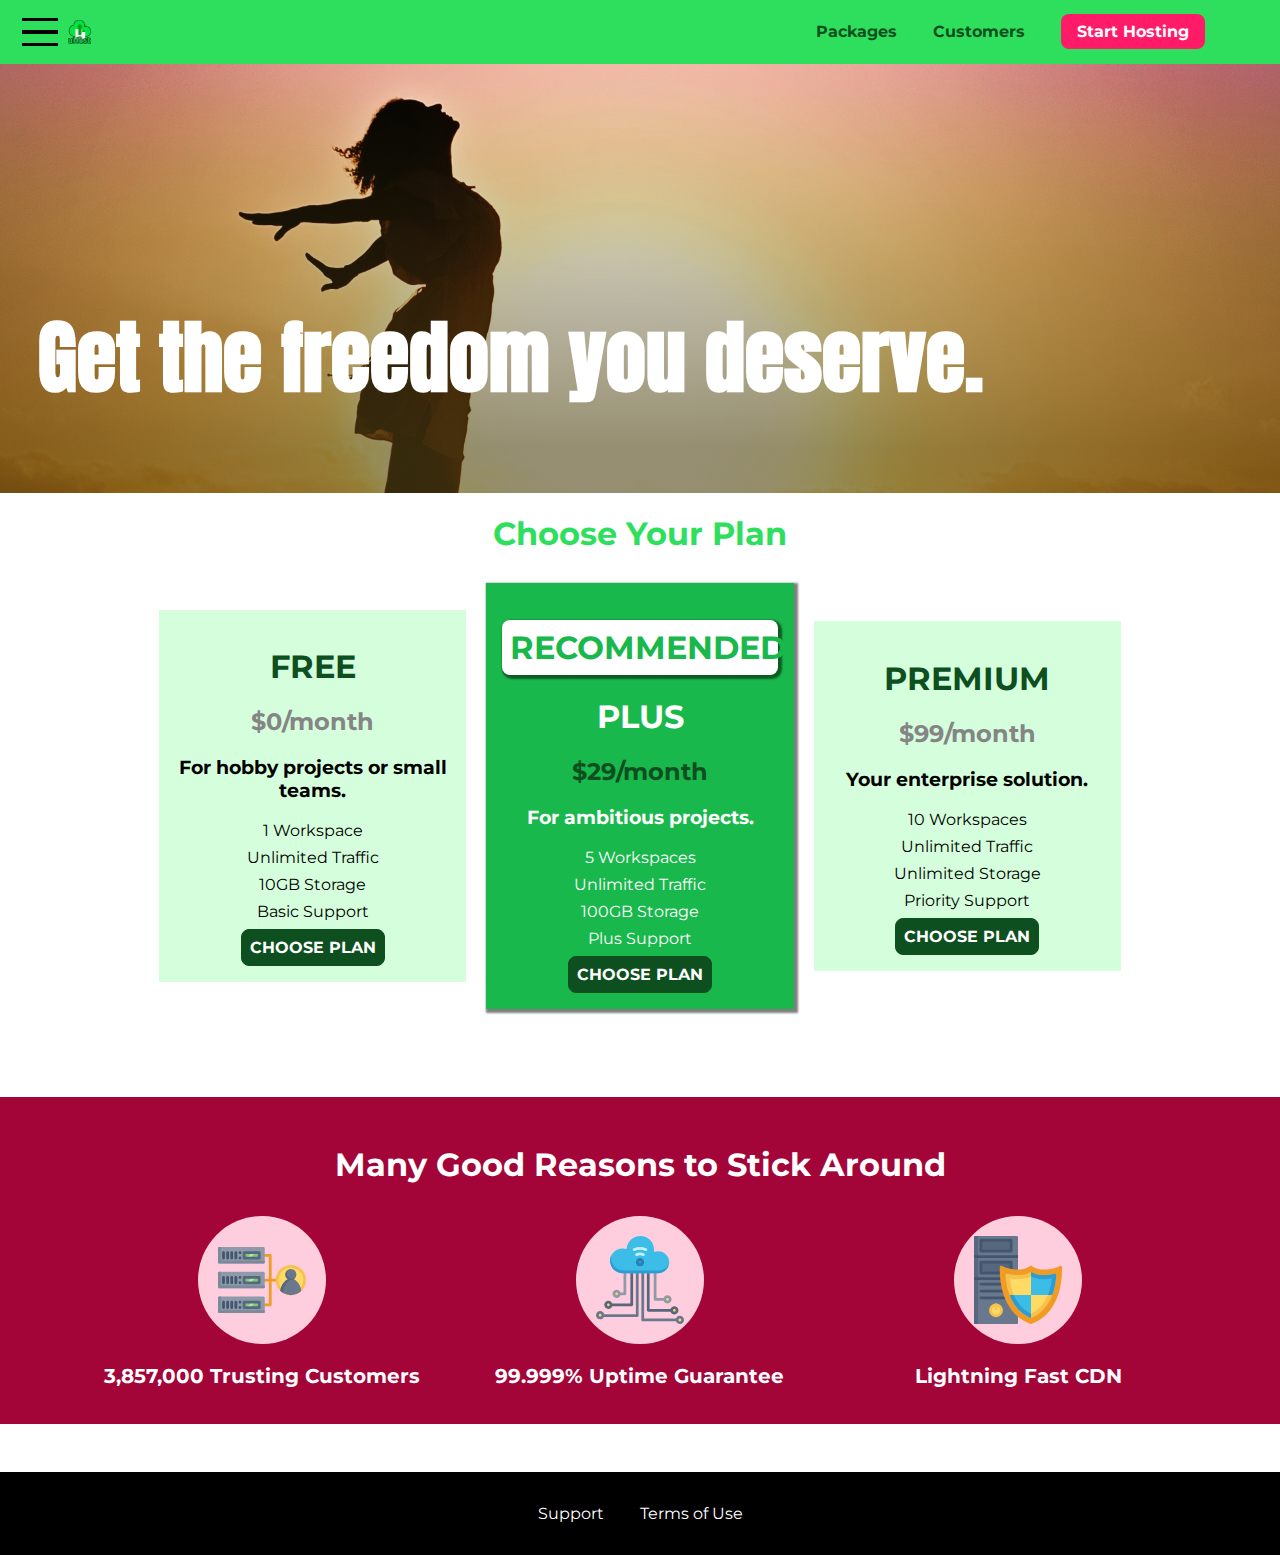
==== commit f94166c3: "media queries added." ====
--- a/index.html
+++ b/index.html
@@ -4,6 +4,7 @@
 <head>
   <meta charset="UTF-8" />
   <meta http-equiv="X-UA-Compatible" content="ie=edge" />
+  <meta name="viewport" content="width=device-width, initial-scale=1.0">
   <title>uHost</title>
   <link rel="shortcut icon" href="favicon.png" />
   <link href="https://fonts.googleapis.com/css?family=Anton" rel="stylesheet" />
--- a/main.css
+++ b/main.css
@@ -18,11 +18,6 @@
   position: relative;
 }
 
-.section-title {
-  color: #2ddf5c;
-  text-align: center;
-}
-
 #product-overview h1 {
   color: white;
   font-family: "Anton", sans-serif;
@@ -30,6 +25,34 @@
   bottom: 5%;
   left: 3%;
   width: 100%;
+  font-size: 1.6rem;
+}
+
+@media (min-width: 40rem) {
+  #product-overview {
+    height: 40vh;
+    background-position: 50% 25%;
+  }
+
+  #product-overview h1 {
+    font-size: 3rem;
+  }
+}
+
+@media (min-width: 46rem) {
+  #product-overview {
+    height: 50vh;
+    background-position: 50% 25%;
+  }
+
+  #product-overview h1 {
+    font-size: 5rem;
+  }
+}
+
+.section-title {
+  color: #2ddf5c;
+  text-align: center;
 }
 
 .plan__list {
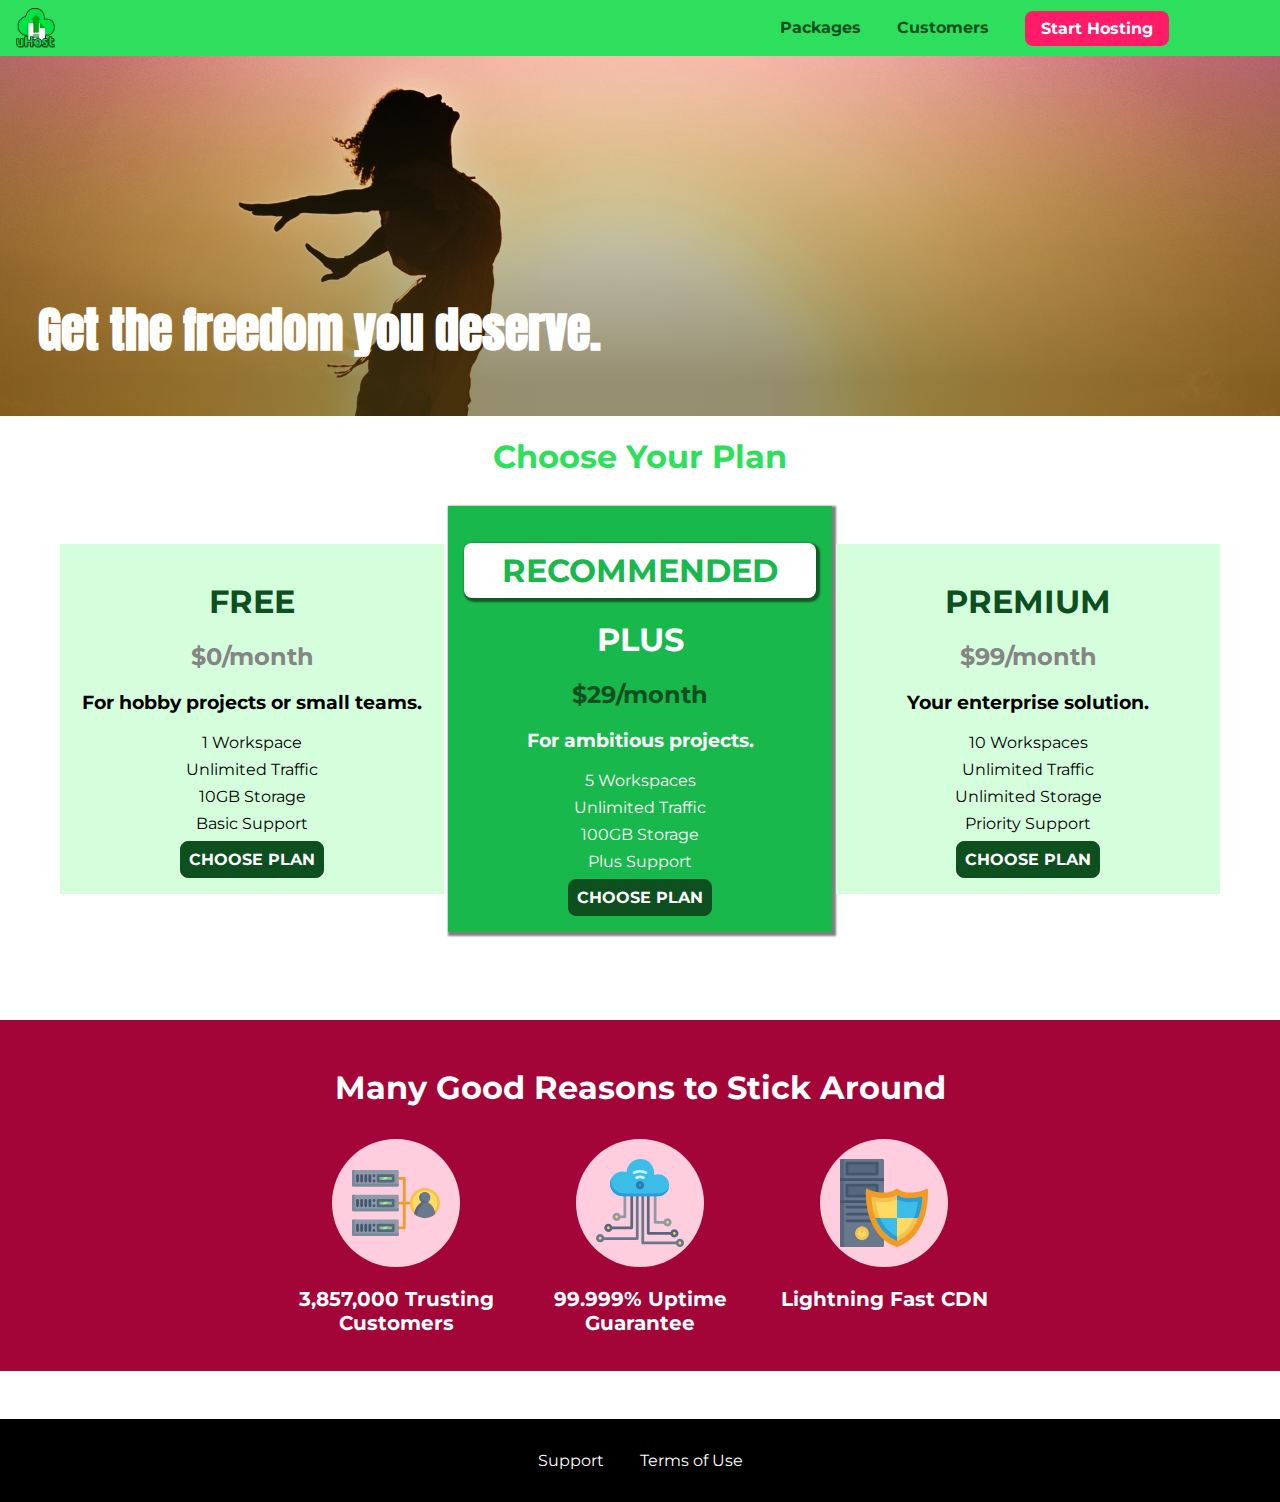
==== commit d9c21c15: "more custom fonts added." ====
--- a/index.html
+++ b/index.html
@@ -7,8 +7,6 @@
   <meta name="viewport" content="width=device-width, initial-scale=1.0">
   <title>uHost</title>
   <link rel="shortcut icon" href="favicon.png" />
-  <link href="https://fonts.googleapis.com/css?family=Anton" rel="stylesheet" />
-  <link href="https://fonts.googleapis.com/css?family=Montserrat:400,700" rel="stylesheet" />
   <link rel="stylesheet" href="shared.css" />
   <link rel="stylesheet" href="main.css" />
 </head>
--- a/shared.css
+++ b/shared.css
@@ -1,3 +1,7 @@
+@import url("https://fonts.googleapis.com/css?family=Roboto:100,400,900&display=swap");
+@import url("https://fonts.googleapis.com/css?family=Anton");
+@import url("https://fonts.googleapis.com/css?family=Montserrat:400,700");
+
 * {
   box-sizing: border-box;
 }
@@ -5,6 +9,11 @@
 body {
   font-family: "Montserrat", sans-serif;
   margin: 0;
+}
+
+main {
+  min-height: calc(100vh - 3.5rem - 8rem);
+  margin-top: 3.5rem;
 }
 
 .backdrop {
@@ -59,8 +68,7 @@
   color: #0e4f1f;
   text-decoration: none;
   font-weight: bold;
-  font-size: 1.5rem;
-  height: 1.5rem;
+  height: 2.5rem;
 
   /* width: 20px; */
   display: inline-block;
@@ -74,10 +82,7 @@
 }
 
 .main-nav {
-  display: inline-block;
-  text-align: right;
-  width: calc(100% - 122px);
-  vertical-align: middle;
+  display: none;
 }
 
 .main-nav__items {
@@ -199,6 +204,26 @@
   outline: none;
 }
 
+.button[disabled] {
+  cursor: not-allowed;
+  border: #a1a1a1;
+  background: #ccc;
+  color: #a1a1a1;
+}
+
 .open {
   display: block !important;
 }
+
+@media (min-width: 40rem) {
+  .toggle-button {
+    display: none;
+  }
+
+  .main-nav {
+    display: inline-block;
+    text-align: right;
+    width: calc(100% - 122px);
+    vertical-align: middle;
+  }
+}
--- a/main.css
+++ b/main.css
@@ -1,7 +1,6 @@
 #product-overview {
   background: linear-gradient(to top, rgba(80, 68, 18, 0.6) 10%, transparent),
-    url("images/freedom.jpg") left 10% bottom 70% / cover no-repeat border-box,
-    #ff1b68;
+    url("images/freedom.jpg") center / cover no-repeat border-box, #ff1b68;
 
   /* background-image: linear-gradient(180deg, red 70%, blue 20%, transparent); */
 
@@ -14,7 +13,6 @@
   width: 100vw;
   height: 33vh;
   padding: 10px;
-  margin-top: 43px;
   position: relative;
 }
 
@@ -28,7 +26,7 @@
   font-size: 1.6rem;
 }
 
-@media (min-width: 40rem) {
+@media (min-width: 40rem) and (min-height: 40rem) {
   #product-overview {
     height: 40vh;
     background-position: 50% 25%;
@@ -39,26 +37,122 @@
   }
 }
 
-@media (min-width: 46rem) {
-  #product-overview {
-    height: 50vh;
-    background-position: 50% 25%;
-  }
-
-  #product-overview h1 {
-    font-size: 5rem;
-  }
-}
-
 .section-title {
   color: #2ddf5c;
   text-align: center;
 }
 
-.plan__list {
-  width: 80%;
+.plan {
+  background: #d5ffdc;
+  text-align: center;
+  padding: 16px;
+  margin: 0.5rem 0;
+  width: 100%;
+}
+
+.plan__highlighted {
+  background: #19b84c;
+  color: white;
+}
+
+.plan__annotation {
+  background: white;
+  color: #19b84c;
+  padding: 8px;
+  border-radius: 8px;
+  box-shadow: 2px 2px 2px 2px rgba(0, 0, 0, 0.5);
+}
+
+.plan__title {
+  color: #0e4f1f;
+}
+
+.plan__price {
+  color: #858585;
+}
+
+.plan__highlighted .plan__title {
+  color: white;
+}
+
+.plan__highlighted .plan__price {
+  color: #0e4f1f;
+}
+
+.plan__features {
+  list-style: none;
+  margin: 0;
+  padding: 0;
+}
+
+.plan__features li {
+  margin: 8px 0;
+}
+
+#key-features {
+  background: #a30539;
+  margin-top: 80px;
+  padding: 16px;
+}
+
+#key-features .section-title {
+  color: white;
+  margin: 32px;
+}
+
+.key-feature__list {
+  list-style: none;
+  margin: 0;
+  padding: 0;
+  text-align: center;
+}
+
+.key-feature {
+  width: 100%;
+}
+
+.key-feature__image {
+  background: #ffcede;
+  width: 128px;
+  height: 128px;
+  border: 2px solod #424242;
+  border-radius: 50%;
   margin: auto;
-  text-align: center;
+  padding: 20px;
+}
+
+.key-feature__description {
+  text-align: center;
+  font-weight: bold;
+  color: white;
+  font-size: 20px;
+  vertical-align: top;
+}
+
+@media (min-width: 40rem) {
+  .plan__list {
+    width: 100%;
+    text-align: center;
+  }
+
+  .plan {
+    display: inline-block;
+    width: 30%;
+    vertical-align: middle;
+    min-width: 13rem;
+    max-width: 25rem;
+  }
+
+  .plan__highlighted {
+    box-shadow: 2px 2px 2px 2px rgba(0, 0, 0, 0.5);
+  }
+
+  .key-feature {
+    display: inline-block;
+    width: 30%;
+    vertical-align: top;
+    max-width: 15rem;
+  }
 }
 
 .modal {
@@ -109,94 +203,3 @@
   background: #ff5454;
   border-color: #ff5454;
 }
-
-.plan {
-  background: #d5ffdc;
-  text-align: center;
-  padding: 16px;
-  margin: 8px;
-  display: inline-block;
-  width: 30%;
-  vertical-align: middle;
-}
-
-.plan__highlighted {
-  background: #19b84c;
-  color: white;
-  box-shadow: 2px 2px 2px 2px rgba(0, 0, 0, 0.5);
-}
-
-.plan__annotation {
-  background: white;
-  color: #19b84c;
-  padding: 8px;
-  border-radius: 8px;
-  box-shadow: 2px 2px 2px 2px rgba(0, 0, 0, 0.5);
-}
-
-.plan__title {
-  color: #0e4f1f;
-}
-
-.plan__price {
-  color: #858585;
-}
-
-.plan__highlighted .plan__title {
-  color: white;
-}
-
-.plan__highlighted .plan__price {
-  color: #0e4f1f;
-}
-
-.plan__features {
-  list-style: none;
-  margin: 0;
-  padding: 0;
-}
-
-.plan__features li {
-  margin: 8px 0;
-}
-
-#key-features {
-  background: #a30539;
-  margin-top: 80px;
-  padding: 16px;
-}
-
-#key-features .section-title {
-  color: white;
-  margin: 32px;
-}
-
-.key-feature__list {
-  list-style: none;
-  margin: 0;
-  padding: 0;
-  text-align: center;
-}
-
-.key-feature {
-  display: inline-block;
-  width: 30%;
-}
-
-.key-feature__image {
-  background: #ffcede;
-  width: 128px;
-  height: 128px;
-  border: 2px solod #424242;
-  border-radius: 50%;
-  margin: auto;
-  padding: 20px;
-}
-
-.key-feature__description {
-  text-align: center;
-  font-weight: bold;
-  color: white;
-  font-size: 20px;
-  vertical-align: top;
-}
